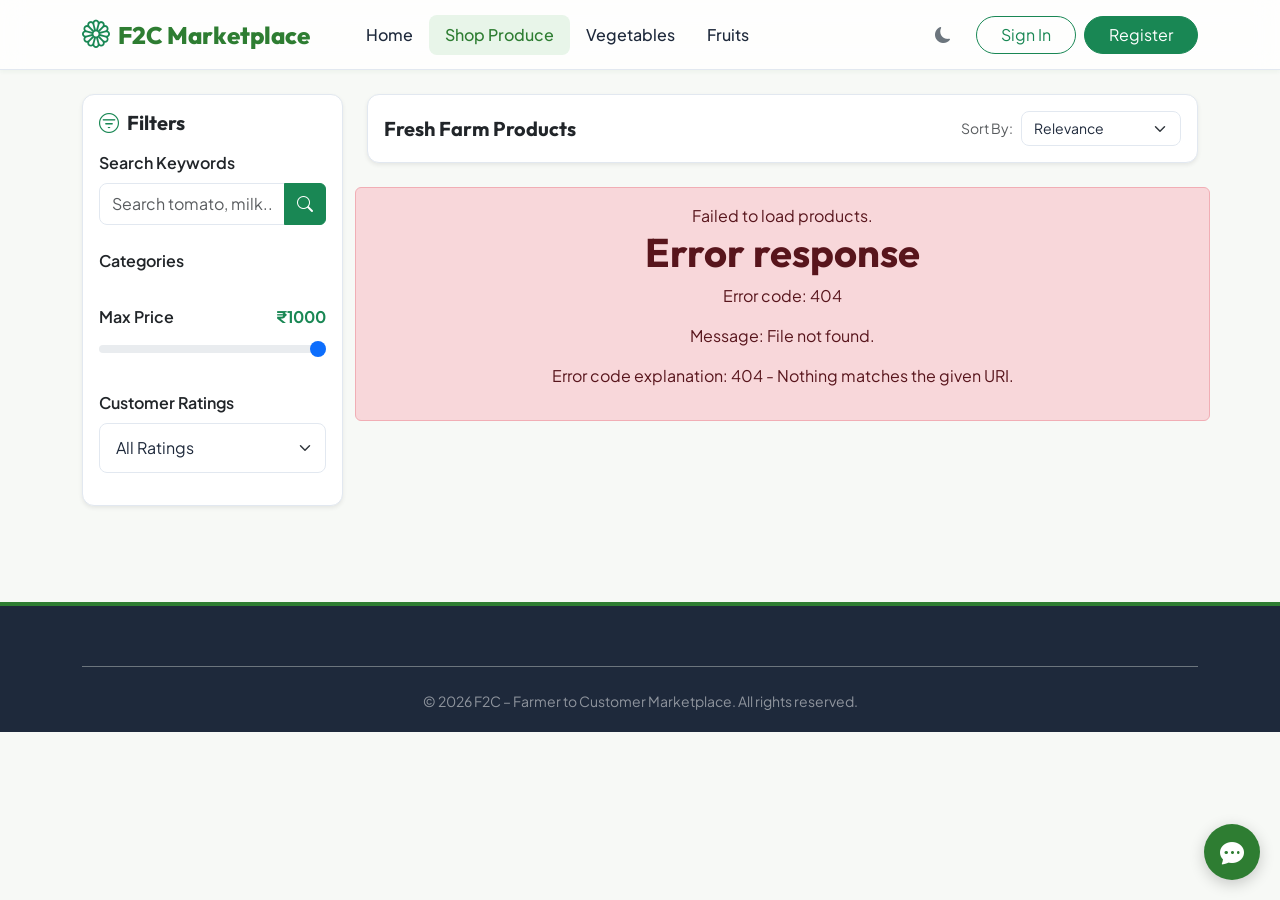
==== src/main/resources/static/product.html @ 2abd2c6a "Initial commit" ====
<!DOCTYPE html>
<html lang="en">
<head>
    <meta charset="UTF-8">
    <meta name="viewport" content="width=device-width, initial-scale=1.0">
    <meta name="description" content="View details of organic crops, pricing per unit, farm source location, and community reviews.">
    <title>Product Details | F2C Marketplace</title>
    <link href="https://cdn.jsdelivr.net/npm/bootstrap@5.3.0/dist/css/bootstrap.min.css" rel="stylesheet">
    <link rel="stylesheet" href="https://cdn.jsdelivr.net/npm/bootstrap-icons@1.11.1/font/bootstrap-icons.css">
    <link rel="stylesheet" href="css/style.css">
</head>
<body>

    <!-- Header Navbar -->
    <nav class="navbar navbar-expand-lg sticky-top">
        <div class="container">
            <a class="navbar-brand" href="index.html">
                <i class="bi bi-flower1 text-success fs-3"></i> F2C Marketplace
            </a>
            <div id="nav-auth-container" class="d-flex align-items-center"></div>
        </div>
    </nav>

    <!-- Product Details Content -->
    <div class="container py-5">
        <div id="product-details-container" class="row">
            <!-- Loaded via JS -->
            <div class="col-12 text-center py-5">
                <div class="spinner-border text-success" role="status">
                    <span class="visually-hidden">Loading...</span>
                </div>
            </div>
        </div>

        <!-- Reviews Section -->
        <div class="row mt-5">
            <div class="col-lg-8">
                <h4 class="fw-bold mb-4">Customer Reviews</h4>
                <div id="reviews-list-container">
                    <!-- Reviews loaded via JS -->
                </div>

                <!-- Add Review Box -->
                <div class="card p-4 mt-4 shadow-sm border-color" id="add-review-card" style="display:none;">
                    <h5 class="fw-bold mb-3">Add Your Review</h5>
                    <form id="review-form">
                        <div class="mb-3">
                            <label class="form-label">Rating</label>
                            <select class="form-select" id="review-rating" required>
                                <option value="5">5 Stars - Excellent</option>
                                <option value="4">4 Stars - Very Good</option>
                                <option value="3">3 Stars - Good</option>
                                <option value="2">2 Stars - Fair</option>
                                <option value="1">1 Star - Poor</option>
                            </select>
                        </div>
                        <div class="mb-3">
                            <label class="form-label">Review Comment</label>
                            <textarea class="form-control" id="review-comment" rows="3" placeholder="Tell us about the freshness, size, and taste..." required></textarea>
                        </div>
                        <button type="submit" class="btn btn-success">Submit Review</button>
                    </form>
                    <div class="alert alert-success mt-3 d-none" id="review-alert"></div>
                </div>
            </div>
        </div>
    </div>

    <!-- Footer -->
    <footer class="mt-5">
        <div class="container text-center text-white-50 small">
            <p class="mb-0">&copy; 2026 F2C – Farmer to Customer Marketplace. All rights reserved.</p>
        </div>
    </footer>

    <script src="https://cdn.jsdelivr.net/npm/bootstrap@5.3.0/dist/js/bootstrap.bundle.min.js"></script>
    <script src="js/app.js"></script>
    <script src="js/chatbot.js"></script>
    
    <script>
        let currentProductId = null;

        document.addEventListener("DOMContentLoaded", async () => {
            const urlParams = new URLSearchParams(window.location.search);
            currentProductId = urlParams.get("id");
            if (!currentProductId) {
                window.location.href = "shop.html";
                return;
            }

            await loadProductDetails();
            await loadReviews();
            
            // Show review form only if customer is logged in
            const user = getCurrentUser();
            if (user && user.role === "CUSTOMER") {
                document.getElementById("add-review-card").style.display = "block";
            }
            
            document.getElementById("review-form")?.addEventListener("submit", submitReview);
        });

        async function loadProductDetails() {
            const container = document.getElementById("product-details-container");
            try {
                const p = await apiFetch(`/api/products/details/${currentProductId}`);
                container.innerHTML = `
                    <div class="col-md-6 mb-4">
                        <img src="${p.imageUrl || 'https://images.unsplash.com/photo-1597362925123-77861d3fbac7?w=600'}" class="img-fluid rounded shadow-sm object-fit-cover w-100" style="max-height: 400px;" alt="${p.name}">
                    </div>
                    <div class="col-md-6">
                        <span class="badge bg-success-subtle text-success mb-2 px-3 py-2 fs-6">${p.category.name}</span>
                        <h1 class="fw-bold mb-2">${p.name}</h1>
                        <p class="text-success fs-3 fw-bold mb-3">₹${p.price} <span class="fs-6 fw-normal text-muted">/ ${p.unit}</span></p>
                        
                        <div class="card p-3 bg-light border-0 mb-4 rounded-3">
                            <h6 class="fw-bold"><i class="bi bi-geo-alt-fill text-success me-1"></i>Farm Origin</h6>
                            <p class="mb-1 fw-semibold text-dark">${p.farmer.name}</p>
                            <p class="text-muted small mb-0">${p.farmer.address}</p>
                        </div>

                        <h5 class="fw-bold mb-2">Description</h5>
                        <p class="text-muted mb-4">${p.description || 'No detailed description available.'}</p>
                        
                        <div class="d-flex align-items-center gap-3 mb-4">
                            <div style="width: 120px;">
                                <input type="number" id="qty-input" class="form-control" value="1" min="1" max="${p.quantity}">
                            </div>
                            <button onclick="addToCartFromDetails()" class="btn btn-success px-4 rounded-pill" ${p.quantity === 0 ? 'disabled' : ''}>
                                <i class="bi bi-cart-plus me-2"></i> Add to Cart
                            </button>
                            <button onclick="addToWishlistFromDetails()" class="btn btn-outline-danger px-4 rounded-pill">
                                <i class="bi bi-heart-fill me-1"></i> Wishlist
                            </button>
                            <span class="badge ${p.quantity > 5 ? 'bg-success-subtle text-success' : 'bg-danger-subtle text-danger'} px-3 py-2">
                                ${p.quantity > 0 ? `${p.quantity} ${p.unit} Available` : 'Out of stock'}
                            </span>
                        </div>
                    </div>
                `;
            } catch (e) {
                container.innerHTML = `<div class="alert alert-danger">Failed to load product details: ${e.message}</div>`;
            }
        }

        async function loadReviews() {
            const list = document.getElementById("reviews-list-container");
            try {
                const reviews = await apiFetch(`/api/reviews/product/${currentProductId}`);
                if (reviews.length === 0) {
                    list.innerHTML = `<p class="text-muted italic">No reviews yet for this product. Be the first to share your thoughts!</p>`;
                    return;
                }
                list.innerHTML = "";
                reviews.forEach(r => {
                    let ratingStars = "";
                    for (let i = 1; i <= 5; i++) {
                        ratingStars += i <= r.rating ? '<i class="bi bi-star-fill text-warning"></i>' : '<i class="bi bi-star text-muted"></i>';
                    }
                    list.innerHTML += `
                        <div class="card p-3 mb-3 border-color">
                            <div class="d-flex justify-content-between mb-2">
                                <h6 class="fw-bold mb-0">${r.user.name}</h6>
                                <small class="text-muted">${new Date(r.reviewDate).toLocaleDateString()}</small>
                            </div>
                            <div class="mb-2">${ratingStars}</div>
                            <p class="mb-0 text-muted small">${r.comment}</p>
                        </div>
                    `;
                });
            } catch (e) {
                list.innerHTML = `<div class="text-danger small">Failed to load reviews.</div>`;
            }
        }

        async function addToCartFromDetails() {
            const qty = parseFloat(document.getElementById("qty-input").value);
            await quickAddToCart(currentProductId, qty);
        }

        async function addToWishlistFromDetails() {
            const user = getCurrentUser();
            if (!user) {
                alert("Please log in to add items to your wishlist.");
                window.location.href = "login.html";
                return;
            }
            if (user.role !== "CUSTOMER") {
                alert("Only customers can add items to their wishlist.");
                return;
            }
            try {
                await apiFetch(`/api/wishlist/add?productId=${currentProductId}`, {
                    method: "POST"
                });
                alert("Product added to wishlist successfully!");
            } catch (e) {
                alert(e.message || "Failed to add product to wishlist.");
            }
        }

        async function submitReview(e) {
            e.preventDefault();
            const rating = document.getElementById("review-rating").value;
            const comment = document.getElementById("review-comment").value;
            const alertBox = document.getElementById("review-alert");

            try {
                await apiFetch(`/api/reviews/add?productId=${currentProductId}&rating=${rating}&comment=${encodeURIComponent(comment)}`, {
                    method: "POST"
                });
                alertBox.className = "alert alert-success mt-3";
                alertBox.textContent = "Review submitted successfully!";
                alertBox.classList.remove("d-none");
                document.getElementById("review-form").reset();
                setTimeout(async () => {
                    alertBox.classList.add("d-none");
                    await loadReviews();
                }, 2000);
            } catch (err) {
                alertBox.className = "alert alert-danger mt-3";
                alertBox.textContent = err.message || "Failed to submit review.";
                alertBox.classList.remove("d-none");
            }
        }
    </script>
</body>
</html>
---- src/main/resources/static/css/style.css ----
/* F2C Marketplace Stylesheet - Premium & Modern */
@import url('https://fonts.googleapis.com/css2?family=Outfit:wght@300;400;500;600;700;800&family=Plus+Jakarta+Sans:wght@300;400;500;600;700&display=swap');

:root {
    /* Color Palette - Farm Fresh Theme */
    --primary-color: #2e7d32;
    --primary-dark: #1b5e20;
    --primary-light: #e8f5e9;
    --secondary-color: #ff9100;
    --secondary-light: #fff3e0;
    --accent-color: #00e676;
    
    --bg-color: #f7f9f6;
    --card-bg: #ffffff;
    --text-color: #1e293b;
    --text-muted: #64748b;
    --border-color: #e2e8f0;
    
    --shadow-sm: 0 2px 4px rgba(46, 125, 50, 0.05);
    --shadow-md: 0 8px 16px rgba(46, 125, 50, 0.08);
    --shadow-lg: 0 16px 24px rgba(46, 125, 50, 0.12);
    
    --transition: all 0.3s cubic-bezier(0.4, 0, 0.2, 1);
    --font-heading: 'Outfit', sans-serif;
    --font-body: 'Plus Jakarta Sans', sans-serif;
    
    --header-height: 70px;
    --border-radius: 12px;
}

/* Dark Mode Variables */
body.dark-mode {
    --bg-color: #0f172a;
    --card-bg: #1e293b;
    --text-color: #f8fafc;
    --text-muted: #94a3b8;
    --border-color: #334155;
    --primary-light: #1e3a24;
    --secondary-light: #3a2a1a;
    
    --shadow-sm: 0 2px 4px rgba(0, 0, 0, 0.2);
    --shadow-md: 0 8px 16px rgba(0, 0, 0, 0.3);
    --shadow-lg: 0 16px 24px rgba(0, 0, 0, 0.4);
}

/* Global Reset & Base Styling */
* {
    box-sizing: border-box;
    margin: 0;
    padding: 0;
}

body {
    font-family: var(--font-body);
    background-color: var(--bg-color);
    color: var(--text-color);
    transition: var(--transition);
    overflow-x: hidden;
}

h1, h2, h3, h4, h5, h6 {
    font-family: var(--font-heading);
    font-weight: 700;
}

a {
    color: var(--primary-color);
    text-decoration: none;
    transition: var(--transition);
}
a:hover {
    color: var(--primary-dark);
}

/* Glassmorphism Header / Navbar */
.navbar {
    height: var(--header-height);
    background: rgba(255, 255, 255, 0.8) !important;
    backdrop-filter: blur(12px);
    border-bottom: 1px solid var(--border-color);
    box-shadow: var(--shadow-sm);
    transition: var(--transition);
    z-index: 1050;
}
body.dark-mode .navbar {
    background: rgba(30, 41, 59, 0.8) !important;
    border-bottom: 1px solid var(--border-color);
}

.navbar-brand {
    font-family: var(--font-heading);
    font-size: 24px;
    font-weight: 800;
    color: var(--primary-color) !important;
    display: flex;
    align-items: center;
    gap: 8px;
}

.nav-link {
    color: var(--text-color) !important;
    font-weight: 500;
    padding: 8px 16px !important;
    border-radius: 8px;
    transition: var(--transition);
}
.nav-link:hover, .nav-link.active {
    background-color: var(--primary-light);
    color: var(--primary-color) !important;
}

/* Custom Buttons with smooth ripple effects */
.btn-primary {
    background-color: var(--primary-color);
    border-color: var(--primary-color);
    font-weight: 600;
    padding: 10px 24px;
    border-radius: var(--border-radius);
    transition: var(--transition);
}
.btn-primary:hover, .btn-primary:focus {
    background-color: var(--primary-dark) !important;
    border-color: var(--primary-dark) !important;
    box-shadow: 0 4px 12px rgba(46, 125, 50, 0.25);
}

.btn-secondary {
    background-color: var(--secondary-color);
    border-color: var(--secondary-color);
    color: white;
    font-weight: 600;
    padding: 10px 24px;
    border-radius: var(--border-radius);
    transition: var(--transition);
}
.btn-secondary:hover {
    background-color: #e68200;
    border-color: #e68200;
}

/* Premium Amazon-style Hero Banner & Carousel */
.hero-section {
    position: relative;
    background: linear-gradient(135deg, var(--primary-light) 0%, #fffde7 100%);
    padding: 80px 0;
    border-bottom-left-radius: 40px;
    border-bottom-right-radius: 40px;
    overflow: hidden;
}
body.dark-mode .hero-section {
    background: linear-gradient(135deg, #162a1c 0%, #1e293b 100%);
}

.hero-image {
    max-width: 100%;
    animation: float 6s ease-in-out infinite;
}

@keyframes float {
    0%, 100% { transform: translateY(0); }
    50% { transform: translateY(-15px); }
}

/* Advanced Card Hover Animations & Styling */
.card {
    background-color: var(--card-bg);
    border: 1px solid var(--border-color);
    border-radius: var(--border-radius);
    box-shadow: var(--shadow-sm);
    transition: var(--transition);
    overflow: hidden;
}
.card:hover {
    transform: translateY(-8px);
    box-shadow: var(--shadow-lg);
    border-color: var(--primary-color);
}

.product-img-wrapper {
    position: relative;
    padding-bottom: 75%; /* 4:3 Aspect Ratio */
    background-color: #f1f5f9;
    overflow: hidden;
}

.product-img {
    position: absolute;
    top: 0;
    left: 0;
    width: 100%;
    height: 100%;
    object-fit: cover;
    transition: transform 0.5s ease;
}
.card:hover .product-img {
    transform: scale(1.1);
}

.badge-flash {
    position: absolute;
    top: 12px;
    left: 12px;
    background-color: #e11d48;
    color: white;
    font-weight: 700;
    font-size: 11px;
    padding: 4px 8px;
    border-radius: 6px;
    z-index: 10;
}

/* Category Circle Cards */
.category-circle-card {
    display: flex;
    flex-direction: column;
    align-items: center;
    cursor: pointer;
}
.category-circle-img {
    width: 80px;
    height: 80px;
    border-radius: 50%;
    object-fit: cover;
    border: 3px solid transparent;
    transition: var(--transition);
}
.category-circle-card:hover .category-circle-img {
    transform: scale(1.1);
    border-color: var(--primary-color);
    box-shadow: var(--shadow-md);
}

/* Float Chatbot UI widget */
.chatbot-widget {
    position: fixed;
    bottom: 30px;
    right: 30px;
    z-index: 1000;
    font-family: var(--font-body);
}

.chat-btn {
    width: 60px;
    height: 60px;
    border-radius: 50%;
    background: linear-gradient(135deg, var(--primary-color) 0%, var(--accent-color) 100%);
    box-shadow: 0 4px 16px rgba(46, 125, 50, 0.4);
    border: none;
    color: white;
    font-size: 24px;
    display: flex;
    align-items: center;
    justify-content: center;
    cursor: pointer;
    transition: var(--transition);
}
.chat-btn:hover {
    transform: scale(1.1) rotate(15deg);
}

.chat-window {
    width: 360px;
    height: 500px;
    background-color: var(--card-bg);
    border: 1px solid var(--border-color);
    border-radius: 20px;
    box-shadow: var(--shadow-lg);
    display: none;
    flex-direction: column;
    overflow: hidden;
    position: absolute;
    bottom: 80px;
    right: 0;
    animation: slideUp 0.3s cubic-bezier(0.4, 0, 0.2, 1);
}

@keyframes slideUp {
    from { transform: translateY(50px); opacity: 0; }
    to { transform: translateY(0); opacity: 1; }
}

.chat-header {
    background: linear-gradient(135deg, var(--primary-color) 0%, var(--primary-dark) 100%);
    color: white;
    padding: 16px;
    display: flex;
    justify-content: space-between;
    align-items: center;
}

.chat-messages {
    flex: 1;
    padding: 16px;
    overflow-y: auto;
    background-color: var(--bg-color);
}

.chat-bubble {
    padding: 10px 14px;
    border-radius: 14px;
    margin-bottom: 12px;
    max-width: 80%;
    font-size: 14px;
    line-height: 1.4;
    word-break: break-word;
}
.chat-bubble.bot {
    background-color: var(--card-bg);
    color: var(--text-color);
    border-top-left-radius: 2px;
    align-self: flex-start;
    box-shadow: var(--shadow-sm);
}
.chat-bubble.user {
    background-color: var(--primary-color);
    color: white;
    border-top-right-radius: 2px;
    align-self: flex-end;
    margin-left: auto;
}

.chat-input-area {
    padding: 12px;
    background-color: var(--card-bg);
    border-top: 1px solid var(--border-color);
    display: flex;
    gap: 8px;
}
.chat-input {
    flex: 1;
    border: 1px solid var(--border-color);
    background-color: var(--bg-color);
    color: var(--text-color);
    padding: 8px 16px;
    border-radius: 20px;
    outline: none;
}

/* Form Styling - Premium inputs */
.form-control, .form-select {
    background-color: var(--card-bg);
    color: var(--text-color);
    border: 1px solid var(--border-color);
    border-radius: 8px;
    padding: 12px 16px;
    transition: var(--transition);
}
.form-control:focus, .form-select:focus {
    background-color: var(--card-bg);
    color: var(--text-color);
    border-color: var(--primary-color);
    box-shadow: 0 0 0 3px rgba(46, 125, 50, 0.15);
}

/* Zomato-style delivery progress */
.tracking-stepper {
    display: flex;
    justify-content: space-between;
    position: relative;
    margin-bottom: 30px;
}
.tracking-stepper::before {
    content: '';
    position: absolute;
    top: 20px;
    left: 40px;
    right: 40px;
    height: 4px;
    background-color: var(--border-color);
    z-index: 1;
}
.stepper-progress {
    position: absolute;
    top: 20px;
    left: 40px;
    height: 4px;
    background-color: var(--primary-color);
    z-index: 2;
    transition: width 1s ease-in-out;
}
.step-item {
    display: flex;
    flex-direction: column;
    align-items: center;
    z-index: 3;
    width: 80px;
    text-align: center;
}
.step-icon {
    width: 44px;
    height: 44px;
    border-radius: 50%;
    background-color: var(--card-bg);
    border: 3px solid var(--border-color);
    display: flex;
    align-items: center;
    justify-content: center;
    font-size: 16px;
    color: var(--text-muted);
    transition: var(--transition);
}
.step-item.active .step-icon {
    border-color: var(--primary-color);
    background-color: var(--primary-color);
    color: white;
    box-shadow: 0 0 0 6px rgba(46, 125, 50, 0.2);
}
.step-item.completed .step-icon {
    border-color: var(--primary-color);
    background-color: var(--primary-color);
    color: white;
}
.step-title {
    font-size: 12px;
    font-weight: 600;
    margin-top: 8px;
    color: var(--text-muted);
}
.step-item.active .step-title, .step-item.completed .step-title {
    color: var(--text-color);
}

/* Footer Style */
footer {
    background-color: #1e293b;
    color: #cbd5e1;
    padding: 60px 0 20px 0;
    border-top: 4px solid var(--primary-color);
}
body.dark-mode footer {
    background-color: #0b0f19;
}
footer h5 {
    color: white;
    margin-bottom: 24px;
}
footer a {
    color: #94a3b8;
}
footer a:hover {
    color: var(--accent-color);
}

/* Responsive Dashboard Layouts */
.dashboard-grid {
    display: grid;
    grid-template-columns: 240px 1fr;
    gap: 30px;
    min-height: calc(100vh - var(--header-height));
}
@media (max-width: 991.98px) {
    .dashboard-grid {
        grid-template-columns: 1fr;
    }
}
.sidebar-panel {
    background-color: var(--card-bg);
    border-right: 1px solid var(--border-color);
    padding: 24px;
}
.sidebar-menu {
    list-style: none;
    display: flex;
    flex-direction: column;
    gap: 8px;
}
.sidebar-menu a {
    display: flex;
    align-items: center;
    gap: 12px;
    padding: 12px 16px;
    border-radius: 8px;
    color: var(--text-color);
    font-weight: 500;
}
.sidebar-menu a:hover, .sidebar-menu a.active {
    background-color: var(--primary-light);
    color: var(--primary-color);
}
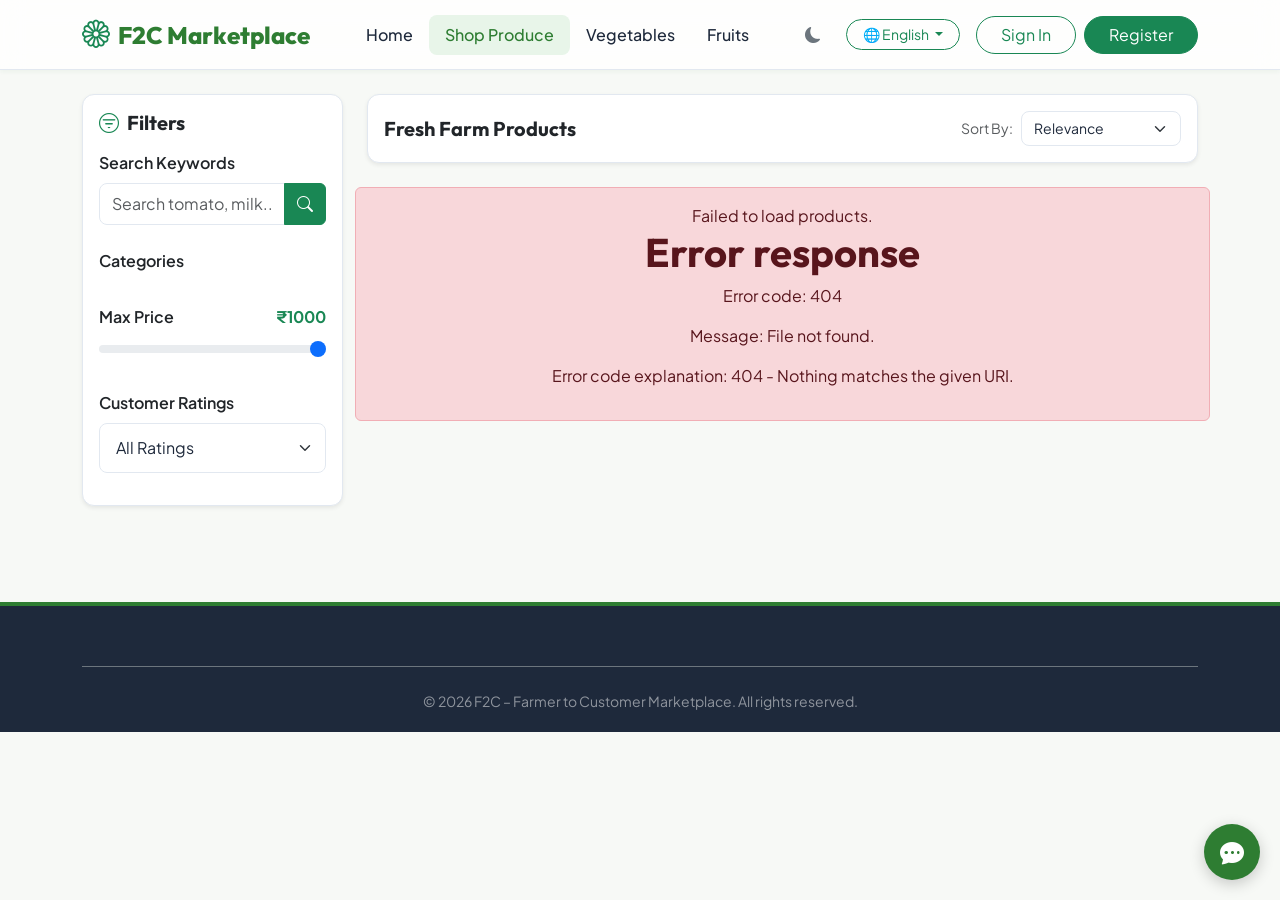
==== commit b042a8b6: "AI quality scanner" ====
--- a/src/main/resources/static/product.html
+++ b/src/main/resources/static/product.html
@@ -104,6 +104,16 @@
             const container = document.getElementById("product-details-container");
             try {
                 const p = await apiFetch(`/api/products/details/${currentProductId}`);
+                let qualityBadgeHtml = "";
+                if (p.qualityScore) {
+                    qualityBadgeHtml = `
+                        <div class="mb-3 d-flex align-items-center gap-2">
+                            <span class="badge bg-success px-3 py-2 rounded-pill" style="font-size:12px;"><i class="bi bi-patch-check-fill me-1"></i> AI Quality Score: ${p.qualityScore}/100</span>
+                            <span class="badge bg-info px-3 py-2 rounded-pill" style="font-size:12px;"><i class="bi bi-robot me-1"></i> Grade: ${p.qualityGrade}</span>
+                        </div>
+                    `;
+                }
+
                 container.innerHTML = `
                     <div class="col-md-6 mb-4">
                         <img src="${p.imageUrl || 'https://images.unsplash.com/photo-1597362925123-77861d3fbac7?w=600'}" class="img-fluid rounded shadow-sm object-fit-cover w-100" style="max-height: 400px;" alt="${p.name}">
@@ -112,6 +122,7 @@
                         <span class="badge bg-success-subtle text-success mb-2 px-3 py-2 fs-6">${p.category.name}</span>
                         <h1 class="fw-bold mb-2">${p.name}</h1>
                         <p class="text-success fs-3 fw-bold mb-3">₹${p.price} <span class="fs-6 fw-normal text-muted">/ ${p.unit}</span></p>
+                        ${qualityBadgeHtml}
                         
                         <div class="card p-3 bg-light border-0 mb-4 rounded-3">
                             <h6 class="fw-bold"><i class="bi bi-geo-alt-fill text-success me-1"></i>Farm Origin</h6>
